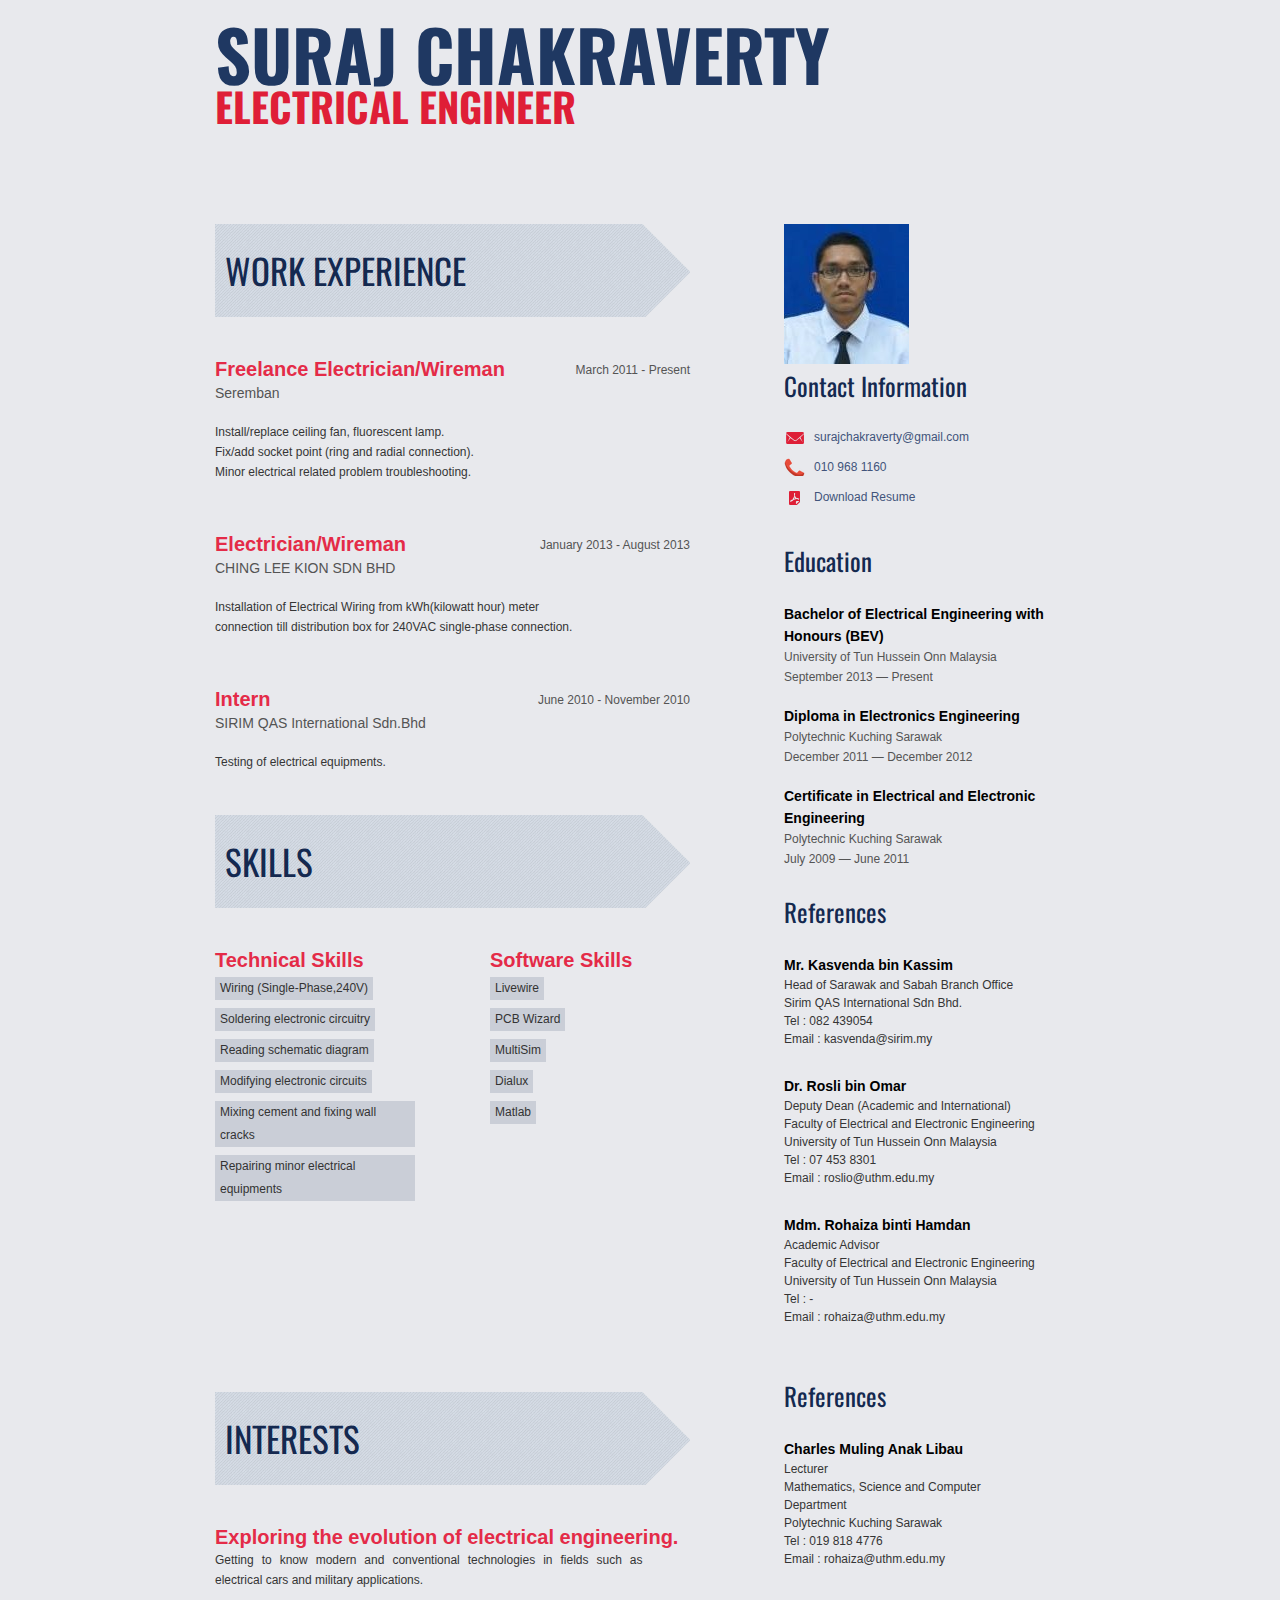
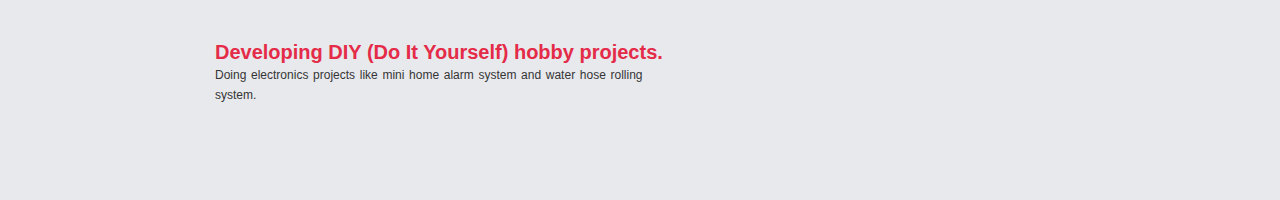
==== index - printer.html @ b9005442 "added index-printer" ====
<!DOCTYPE html>
<!--[if lt IE 7 ]><html class="ie ie6" lang="en"> <![endif]-->
<!--[if IE 7 ]><html class="ie ie7" lang="en"> <![endif]-->
<!--[if IE 8 ]><html class="ie ie8" lang="en"> <![endif]-->
<!--[if (gte IE 9)|!(IE)]><!-->
<html lang="en">
<!--<![endif]--><head>
    <meta charset="utf-8">
    <meta name="viewport" content="width=device-width, initial-scale=1, maximum-scale=1, user-scalable=0">	
    <title>Suraj Chakraverthy: My Resume</title>
    <meta name="description" content="" />
    <meta name="keywords" content="" />
    <meta name="robots" content="index,follow" />
    <link href="style/default.css" rel="stylesheet" type="text/css" media="screen" />
    <link href="http://fonts.googleapis.com/css?family=Oswald" rel="stylesheet" type="text/css" />
    <!--[if (gte IE 6)&(lte IE 8)]>
	<script type="text/javascript" src="js/html5.js"></script>
	<script type="text/javascript" src="js/selectivizr-min.js"></script>
	<link rel="stylesheet" href="css/ie_7.css" type="text/css" />
	<![endif]-->
    <script src="js/jQuery.min.js" type="text/javascript"></script>
    <script src="contact-form/contact-form.js" type="text/javascript"></script>
    <!-- Popup Contact Form -->
    <script src="js/popup.js" type="text/javascript"></script>
    <link rel="stylesheet" type="text/css" href="style/big.css" title="big" media="screen" />
    <link href="style/popup.css" rel="stylesheet" type="text/css" media="screen" />
</head>
<body>    <div id="mydiv" class="success" style="display: none;">
        Thank you for contacting me!
    </div>
    <div style="clear: both;">
    </div>
    <!--header start-->
    <header class="header">					<div class="headerwrapper">            <h1>SURAJ CHAKRAVERTY</h1>			<div class="clearfix"></div>			<h2>ELECTRICAL ENGINEER </h2>
        </div>		<div class="headerwrapper">                    </div>	</header>
    <!--header end-->
    <!--wrapper start-->
    <div id="wrapper">
        <!--contents start-->
        <section id="contents">
			<!--main start-->			<div id="main">			
				<!--section start-->
				<div class="section">									<h5>Work Experience</h5>									<!--work_item start-->					<div class="work_item">						<div class="year">March 2011 - Present</div>						<h3>Freelance Electrician/Wireman</h3>						<h6>Seremban</h6>						<br />						<p>Install/replace ceiling fan, fluorescent lamp.<br>						Fix/add socket point (ring and radial connection).<br>						Minor electrical related problem troubleshooting.</p>					</div>					<!--work_item end-->									<!--work_item start-->
					<div class="work_item">
						<div class="year">January 2013 - August 2013</div>
						<h3>Electrician/Wireman</h3>
						<h6>CHING LEE KION SDN BHD</h6>						<br />						<p>Installation of Electrical Wiring from kWh(kilowatt hour) meter						<br>connection till distribution box for 240VAC single-phase connection.</p>					</div>
					<!--work_item end-->    					<!--work_item start-->					<div class="work_item">						<div class="year">June 2010 - November 2010</div>						<h3>Intern</h3>						<h6>SIRIM QAS International Sdn.Bhd</h6>						<br />						<p>Testing of electrical equipments.						<br></p>					</div>					<!--work_item end-->					
				</div>
				<!--section end-->
				<div class="clearfix"></div>
				<br />				<!--section start-->				<div class="section">									<h5>Skills</h5>										<!--technical_skills start-->					<div class="skills">						<h3>Technical Skills</h3>						<ul>							<li>Wiring (Single-Phase,240V)</li>							<li>Soldering electronic circuitry</li>							<li>Reading schematic diagram</li>							<li>Modifying electronic circuits</li>							<li>Mixing cement and fixing wall cracks</li>							<li>Repairing minor electrical equipments</li>						</ul>						<br />					</div>					<!--technical_skills end-->					<!--software_skills start-->					<div class="skills software">						<h3>Software Skills</h3>						<ul> 							<li>Livewire</li>							<li>PCB Wizard</li>							<li>MultiSim</li>							<li>Dialux</li>							<li>Matlab</li>						 </ul>					</div>					<!--software_skills end-->				</div>				<!--section end-->										<div class="clearfix"></div>				<br /><br /><br /><br /><br /><br /><br /><br /><br />								<!--section start-->				<div class="section">									<h5>Interests</h5>									<!--work_item start-->					<div class="work_item">											<h3>Exploring the evolution of electrical engineering.</h3>						<p>Getting to know modern and conventional technologies in fields such as						electrical cars and military applications.</p>					</div>					<!--work_item end-->									<!--work_item start-->					<div class="work_item">						<h3>Developing DIY (Do It Yourself) hobby projects.</h3>						<p>Doing electronics projects like mini home alarm system 						and water hose rolling system.</p>					</div>					<!--work_item end-->				</div>				<!--section end-->					
			</div>
            <!--main end-->
			<!--sidebar start-->			<aside id="sidebar">			
				<!--section start-->				<div class="section">				<img src="images/me.jpg" alt="my-picture"/>					<h5>Contact Information</h5>										<!--Contact_Info_items start-->
					<div class="contact_Info_items">
						<ul>							<li class="msg_icon"><a href="#">surajchakraverty@gmail.com</a></li>							<li class="phone_icon"> <a href="#">010 968 1160</a></li>							<li class="pdf_icon"><a href="suraj-chakraverty-cv.pdf" download="Suraj-Chakraverty-CV">Download Resume</a></li>						</ul>					</div>
					<!--Contact_Info_items end-->					
				</div>
				<!--section end-->
				<!--section start-->
				<div class="section">									<h5>Education</h5>
					<!--education_items start-->
					<div class="education_items">					
						<h6 class="bold">Bachelor of Electrical Engineering with Honours (BEV)</h6>
						<p>University of Tun Hussein Onn Malaysia</p>
             			<p>September 2013 — Present	</p> 
						<br />
						<h6 class="bold">Diploma in Electronics Engineering</h6>						<p>Polytechnic Kuching Sarawak</p>						<p>December 2011 — December 2012</p> 						<br />						<h6 class="bold">Certificate in Electrical and Electronic Engineering</h6>						<p>Polytechnic Kuching Sarawak</p>
              			<p>July 2009 — June 2011</p>
											</div>
					<!--education_items end-->									</div>
				<!--section end-->
				<div class="clearfix"></div>
				<!--section start-->
				<div class="section">
					<h5>References</h5>										<!--references start-->
					<div class="references">
												<h6 class="bold">Mr. Kasvenda bin Kassim</h6>
						<ul>
						  <li>Head of Sarawak and Sabah Branch Office						  <br>Sirim QAS International Sdn Bhd.						  <br>Tel  : 082 439054						  <br>Email : kasvenda@sirim.my						  </li>
						</ul>						
						<br />						
						<h6 class="bold">Dr. Rosli bin Omar</h6>
						<ul>
						  <li>Deputy Dean (Academic and International)						  <br>Faculty of Electrical and Electronic Engineering						  <br>University of Tun Hussein Onn Malaysia						  <br>Tel : 07 453 8301						  <br>Email : roslio@uthm.edu.my						  </li>
						</ul>												<br />												<h6 class="bold">Mdm. Rohaiza binti Hamdan</h6>						<ul>
						  <li>Academic Advisor						  <br>Faculty of Electrical and Electronic Engineering						  <br>University of Tun Hussein Onn Malaysia						  <br>Tel : -						  <br>Email : rohaiza@uthm.edu.my						  </li>						</ul>						<br />									</div>
					<!--references end-->														<!--section start-->				<div class="section">					<h5>References</h5>										<!--references start-->					<div class="references">												<h6 class="bold">Charles Muling Anak Libau</h6>						<ul>						  <li>Lecturer						  <br>Mathematics, Science and Computer Department 						  <br>Polytechnic Kuching Sarawak 						  <br>Tel : 019 818 4776						  <br>Email : rohaiza@uthm.edu.my						  </li>            						</ul>											</div>					<!--references end-->									</div>				<!--section end-->				<div class="clearfix"></div>			</aside>			<!--sidebar end-->
			<div style="clear:both;"></div>
		</section>
        <!--contents end-->
    </div>
    <!--wrapper end-->
    <!-- Contact Form Start -->
    <div id="popupContact">
        <a id="popupContactClose">
            <img src="images/x.gif" alt="Close" /></a>
			<h2>Lets Meet!</h2>
        <p id="contactArea">
            <div id="contact-form">
                <form name="contact" action="//formspree.io/surajchakraverty@gmail.com" method="POST" onsubmit="return validateForm();">
                <table cellpadding="8" cellspacing="10">
                    <tr>
                        <td>
                            <label>
                                Your Name <span class="req">*</span></label>
                        </td>
                    </tr>
                    <tr>
                        <td>
                            <input type="text" id="sender_name" name="sender_name" required/>
                        </td>
                    </tr>
                    <tr>
                        <td>
                            <label>
                                Your E-Mail <span class="req">*</span></label>
                        </td>
                    </tr>
                    <tr>
                        <td>
                            <input type="email" id="sender_email" name="sender_email" required />
                        </td>
                    </tr>
                    <tr>
                        <td>
                            <label>
                                Message
                            </label>
                        </td>
                    </tr>
                    <tr>
                        <td>
                            <textarea required id="sender_message" name="sender_message" cols="" rows="" style="width: 380px;
                                height: 80px;"></textarea>
                        </td>
                    </tr>
                    <tr>
                        <td>
                            <input type="submit" name="submitForm" value="Submit" class="button m grey-gloss" />
                            <span id="bandar" style="display: none;">
                                <img src="images/loader.gif" alt="Progress indicator..." /></span>
                        </td>
                    </tr>
                    <tr>
                        <td colspan="4">
                            <p id="form_errors">
                            </p>
                            <p id="form_thanks">
                            </p>
                        </td>
                    </tr>
                </table>
                </form>
            </div>
        </p>
    </div>
    <div id="backgroundPopup">
    </div>
    <!-- Contact Form End -->
</body>
</html>
---- style/default.css ----
/*

CSS File TOC
------------------------

1. CSS Reset
2. Common
3. Header
   3.1 Contact Form
4. Contents
   4.1  Main Panel
   4.2  Sidebar Panel

*/



/*========================*/
/*===  1. CSS Reset    ===*/
/*========================*/


html, body, div, span, applet, object, iframe, h1, h2, h3, h4, h5, h6, p, blockquote, pre, a, abbr, acronym, address, big, cite, code, del, dfn, em, font, img, ins, kbd, q, s, samp, small, strike, strong, sub, sup, tt, var, dl, dt, dd, ol, ul, li, fieldset, form, label, legend, table, caption, tbody, tfoot, thead, tr, th, td {
	margin: 0;
	padding: 0;
	border: 0;
	outline: 0;
	font-weight: inherit;
	font-style: inherit;
	font-size: 100%;
	font-family: inherit;
	vertical-align: baseline;
}


/*========================*/
/*===  2. Common       ===*/
/*========================*/


#wrapper {
	width:850px;
	margin:0 auto;
	padding:0px 40px;
}

img {
	border:none;
}

p {
	font-size:12px;
	width:90%;
	text-align:justify;
	line-height:20px;
}

h1 {
	font-size:50px;
	text-align:left;
	float:left;
	font-weight:bold;
}

h2 {
	font-size:40px;
	text-align:left;
	font-weight:bold;
	line-height:50px;
}

h3 {
	font-size:20px;
	text-align:left;
	line-height:25px;
	font-weight:bold;
}

h4 {
	font-size:14px;
	text-align:left;
	line-height:22px;
}

h5 {
	font-size:18px;
	text-align:left;
	line-height:35px;
	font-weight:bold;
	text-indent:0px;
}

h6 {
	font-size:14px;
	text-align:left;
	line-height:22px;
	padding:0;
	margin:0;
}

a {
	text-decoration:none;
}

a:hover {
	text-decoration:underline;
}

p {
	font-size:12px;
	text-align:justify;
	line-height:20px;
	padding:0;
}

ul {
	list-style:none;
}

li {
	list-style:none;
	line-height:18px;
	font-size:12px;
	margin-bottom:9px;
}


.clearfix {
	visibility:hidden;
	clear:both;
	height:0;
}

.bold {
	font-weight:bold;
}

/*========================*/
/*===  3. Header       ===*/
/*========================*/

.header {
	width:100%;
	height:149px;
	margin:0 auto;
	line-height:35px;
}

.headerwrapper {
	width:850px;
	display:block;
	margin:0 auto;
	padding:36px 0px 0px 0px;
	height:113px;
	margin:0 auto;
}


/*===========================*/
/*===  3.1 Contact Form   ===*/
/*===========================*/ 

#contact-form {
}

#form_errors {
	font-family:Tahoma, Helvetica, sans-serif;
	font-size:12px;
	color:#FFBFBF;
	width:200px;
}

#form_thanks {
	font-family:Tahoma, Helvetica, sans-serif;
	font-size:12px;
	color:#E5FFBF;
}

#contact-form label {
	font-family:Tahoma, Helvetica, sans-serif;
	font-size:12px;
}

#contact-form input[type=text], #contact-form textarea {
	display:inline-block;
	outline:0 none;
	height:32px;
	width:180px;
	margin:0;
	padding:8px 10px;
	overflow:hidden;
	border:1px solid;
	font:9pt/100% Arial, Helvetica, sans-serif;
	color:#777;
	text-shadow:1px 1px 0px #fff;
	text-overflow:ellipsis;
	white-space:nowrap;
	-moz-border-radius:5px;
	-webkit-border-radius:5px;
	border-radius:5px;
	background:#f5f5f5;
	background:-moz-linear-gradient(top, #fafafa 0%, #eee 100%);
	background:-webkit-gradient(linear, left top, left bottom, color-stop(0%, #fafafa), color-stop(100%, #f5f5f5));
filter:progid:DXImageTransform.Microsoft.gradient(startColorstr='#fafafa', endColorstr='#f5f5f5', GradientType=0);
	border-color:#ccc;
	-moz-box-shadow:0px 0px 1px #fff inset;
	-webkit-box-shadow:0px 0px 1px #fff inset;
	box-shadow:0px 0px 1px #fff inset;
	-moz-box-sizing:border-box;
	-webkit-box-sizing:border-box;
	box-sizing:border-box;
}

.grey-gloss {
	color:#666;
	background: #f6f6f6;
	background: -moz-linear-gradient(top, #f7f7f7, #e1e1e1 50%, #d6d6d6 51%, #b8b8b8);
	background: -webkit-gradient(linear, left top, left bottom, color-stop(0, #f7f7f7), color-stop(.5, #e1e1e1), color-stop(.5, #d6d6d6), to(#b8b8b8));
	/*text-shadow*/
	text-shadow: 0 1px 0px #f6f6f6;
	/*Box Shadow*/
	-moz-box-shadow: 0px -1px 0px #fafafa, 0px 1px 0px #9a9a9a, 0px 3px 3px rgba(0, 0, 0, .25);
	-webkit-box-shadow: 0px -1px 0px #fafafa, 0px 1px 0px #9a9a9a, 0px 3px 3px rgba(0, 0, 0, .25);
	box-shadow: 0px -1px 0px #fafafa, 0px 1px 0px #9a9a9a, 0px 3px 3px rgba(0, 0, 0, .25);
}
.grey-gloss:hover {
	color:#606060;
	background: #c8c8c8;
	background: -moz-linear-gradient(top, #ebebeb, #d0d0d0 50%, #c6c6c6 51%, #a3a3a3);
	background: -webkit-gradient(linear, left top, left bottom, color-stop(0, #ebebeb), color-stop(.5, #d0d0d0), color-stop(.5, #c6c6c6), to(#a3a3a3));
	text-shadow: 0 1px 0px #f0f0f0;
}
.grey-gloss:active {
	color:#999;
	background: #b8b8b8;
	background: -moz-linear-gradient(top, #d6d6d6, #bebebe 50%, #b7b7b7 51%, #9e9e9e);
	background: -webkit-gradient(linear, left top, left bottom, color-stop(0, #d6d6d6), color-stop(.5, #bebebe), color-stop(.5, #b7b7b7), to(#9e9e9e));
	/*text-shadow*/
	text-shadow: 0 1px 0px #cacaca;
	/*Box Shadow*/
	-moz-box-shadow: 0px -1px 0px #999, 0px 1px 0px #e2e2e2, 0px 3px 3px rgba(0, 0, 0, 0);
	-webkit-box-shadow: 0px -1px 0px #999, 0px 1px 0px #e2e2e2, 0px 3px 3px rgba(0, 0, 0, 0);
	box-shadow: 0px -1px 0px #999, 0px 1px 0px #e2e2e2, 0px 3px 3px rgba(0, 0, 0, 0);
}
.button {
	font-size: 12px;
	-moz-border-radius: 3px;
	-webkit-border-radius: 3px;
	border-radius: 3px;
	margin: 0 4px;
	padding: 9px 13px;
	font-family: Arial, Helvetica, sans-serif;
	text-align: center;
	position: relative;
	overflow: hidden;
	cursor: pointer;
	border: none;
	outline: none;
	display: -moz-inline-stack;
	display: inline-block;
	vertical-align: bottom;
	zoom: 1;
	-moz-border-radius: 4px;
	-webkit-border-radius: 4px;
	border-radius: 4px;
	-moz-box-shadow: 0 1px 3px rgba(0, 0, 0, .25);
	-webkit-box-shadow: 0 1px 3px rgba(0, 0, 0, .25);
	box-shadow: 0 1px 3px rgba(0, 0, 0, .25);
}


/*===========================*/
/*===  4. Contents        ===*/
/*===  4.1 Main Panel     ===*/
/*===========================*/

#contents {
	width:100%;
	padding:75px 0px 70px 0px;
}

#main {
	width:475px;
	float:left;
	/* Change Float:left to Float:right for layout 2 */
}

.section {
	width:100%;
	float:left;
	padding:0px 0px 0px 0px;
}

.work_item {
	width:100%;
	float:left;
	padding:25px 0px 25px 0px;
}

.portfolio_item {
	width:100%;
	float:left;
	padding:25px 0px 25px 0px;
}

.year {
	font-size:12px;
	text-align:left;
	float:right;
	padding-top:6px;
}

.tag {
	width:60px;
	height:21px;
	line-height:22px;
	float:right;
	font-size:9px;
	text-align:center;
}

.winner_tag {
	width:55px;
	height:21px;
	line-height:21px;
	float:right;
	font-size:10px;
	text-indent:14px;
	text-align:center;
}

/*===========================*/
/*===  4.2 Sidebar Panel  ===*/
/*===========================*/

#sidebar {
	width:260px;
	float:left;
	margin-left:94px;
	/* Change margin-left:94px; to margin-right:94px; for layout 2 */
}

.contact_Info_items {
	width:100%;
	float:left;
	padding:25px 0px 25px 0px;
}

.contact_Info_items ul {
	list-style:none;
}

.contact_Info_items ul li {
	list-style:none;
	line-height:18px;
	font-size:12px;
	padding-left:30px;
	margin-bottom:12px;
}


.msg_icon {
	background:url(../images/msg.png) no-repeat;
}

.pdf_icon {
	background:url(../images/pdf.png) no-repeat;
}

.education_items {
	width:100%;
	float:left;
	padding:25px 0px 25px 0px;
}

.skills {
	float:left;
	width:200px;
	padding:25px 0px 25px 0px;
}

.skills ul {
	float:left;
	list-style:none;
}

.skills ul li {
	float:left;
	display:block;
	clear:both;
	line-height:15px;
	padding:0;
	margin:0;
	line-height:23px;
	list-style:none;
}

.software {
	float:right;
}

.references {
	width:100%;
	padding:25px 0px 25px 0px;
}


/* Email Notification */

.success {
	font-family:Tahoma, Arial; font-size:12px;

	position:absolute;
	margin:30px 0px 0px 400px;
  
   background-color: #ECFFAA;
    background-image: url("../images/accept.png");
    background-position: 15px center;
    background-repeat: no-repeat;
    border: 2px solid #99C600;
	
	border-radius: 4px 4px 4px 4px;
    clear: both;
    cursor: pointer;
  
    line-height: 40px;
  	 height: 40px;
    padding: 10px 20px 10px 60px;
	width:600px;
 
}
---- style/big.css ----
/*

CSS File TOC
------------------------

1. Common
2. Header
3. Theme Specific Content Styles

*/


/*========================*/
/*===  1. Common    ===*/
/*========================*/

body {
	font-family: Arial, Helvetica, sans-serif;
	background-color:#e8e9ed;
	color:#353535;
}

#wrapper {
	margin:0 auto;
}

a {
	color:#42547b;
}

a:hover {
color:#000;
}

@font-face {
	font-family:"Humnst777 Blk BT";
	src: url(Hum777k.html);
}

@font-face {
	font-family:"Humnst777 BT";
	src: url(Hum777Bd.html);
}

@font-face {
	font-family:"Freehand575 BT";
	src: url(Freeh575.html);
}

@font-face {
	font-family:"Glowworm";
	src: url(http://egrappler.com/html5-cv-resume-template/style/GLOWWORM.ttf);
}

h1 {
	color:#1f3862;
	font-family: 'Oswald';
	text-transform: uppercase;
	font-weight:bold;
	font-size:70px;
	
}

h2 {
	color:#DF1E37;
	font-family: 'Oswald';
	margin-top:10px;
}

h3 {
	color:#e42b48;
	font-family: Helvetica, sans-serif;
}

h4 {
	color:#b45a09;
	font-weight:normal;
}

h5 {
	
	color:#142950;
	font-family: 'Oswald';
	font-weight:normal;
	font-size:25px;
}

#main h5 {
	color:#142950; 
	background: url(../images/section-bg.png) no-repeat;
	font-family: 'Oswald';
	text-transform: uppercase;
	height: 93px;
	width: 610px;
	line-height: 93px;
	font-size:35px;
	padding-left:10px;
	margin-bottom:15px;
}

#main h5:hover {
background: url(../images/section-bg-hover.png) no-repeat; color:#1f3862; text-shadow: 2px 2px 0 #ffffff;
}



h6 {
	font-family:Tahoma, Geneva, sans-serif;
	color:#545454;
	font-weight:normal;
}


/*========================*/
/*===  2. Header    ===*/
/*========================*/


.header {
	
}

#topPanel {
	background-color: #1f3862 !important;
	border-bottom:1px solid #000;
}
#topPanelHandle {
	background-color:#1f3862 !important;
}


/*===============================================*/
/*===    3. Theme Specific Content Styles     ===*/
/*===============================================*/

.education_items h6, .references h6 {
	color:#000;
}
.education_items p {
	color:#545454;
}
li {
	font-family:Tahoma, Geneva, sans-serif;
}
p {
	font-family:Tahoma, Geneva, sans-serif;
}
.year {
	color:#545454;
}

.tag {
	color:#fff;
	background:#5fb053;
	font-family:Tahoma, Geneva, sans-serif;
	background:url(../images/tag-big.png) no-repeat !important;
}
.winner_tag {
	color:#FFF;
	font-family:Tahoma, Geneva, sans-serif;
	background:url(../images/winner-big.png) no-repeat !important;
}


.msg_icon {
	background:url(../images/msg-big.png) no-repeat;
}
.phone_icon {
	background:url(../images/phone-big.png) no-repeat;
}

.pdf_icon {
	background:url(../images/pdf-big.png) no-repeat;
}

.skills li{background-color:#caced7; padding:0px 5px !important; margin:4px 0px !important; color: #333; }
.skills li:hover{background-color:#1f3862; color:#fff;}
---- style/popup.css ----
@charset "utf-8";
/* CSS Document */


#backgroundPopup{  
display:none;  
position:fixed;  
_position:absolute; /* hack for internet explorer 6*/  
height:100%;  
width:100%;  
top:0;  
left:0;  
background:#000000;  
border:1px solid #545454;  
z-index:1;  
}  
#popupContact{  
display:none;  
position:fixed;  
_position:absolute; /* hack for internet explorer 6*/  
height:384px;  
width:408px;  
background:#FFFFFF;  
border:6px solid #292929;  
z-index:2;  
padding:12px;  
font-size:13px;  
}  
#popupContact h2{  
font-family:Helvetica, Arial, Tahoma;
text-align:left;  
color:#292929;  
font-size:22px;  
font-weight:700;  
margin-bottom:20px;  
line-height:20px;
border-bottom:1px solid #e6e6e6; padding:10px;
text-shadow:none;
}  
#popupContactClose{  
 
right:6px;  
top:4px;  
position:absolute;  
color:#6fa5fd;  
font-weight:700;  
display:block;  
}  

#popupContactClose img{margin-right:20px; margin-top:23px;}

a{
cursor: pointer;
text-decoration:none;
}
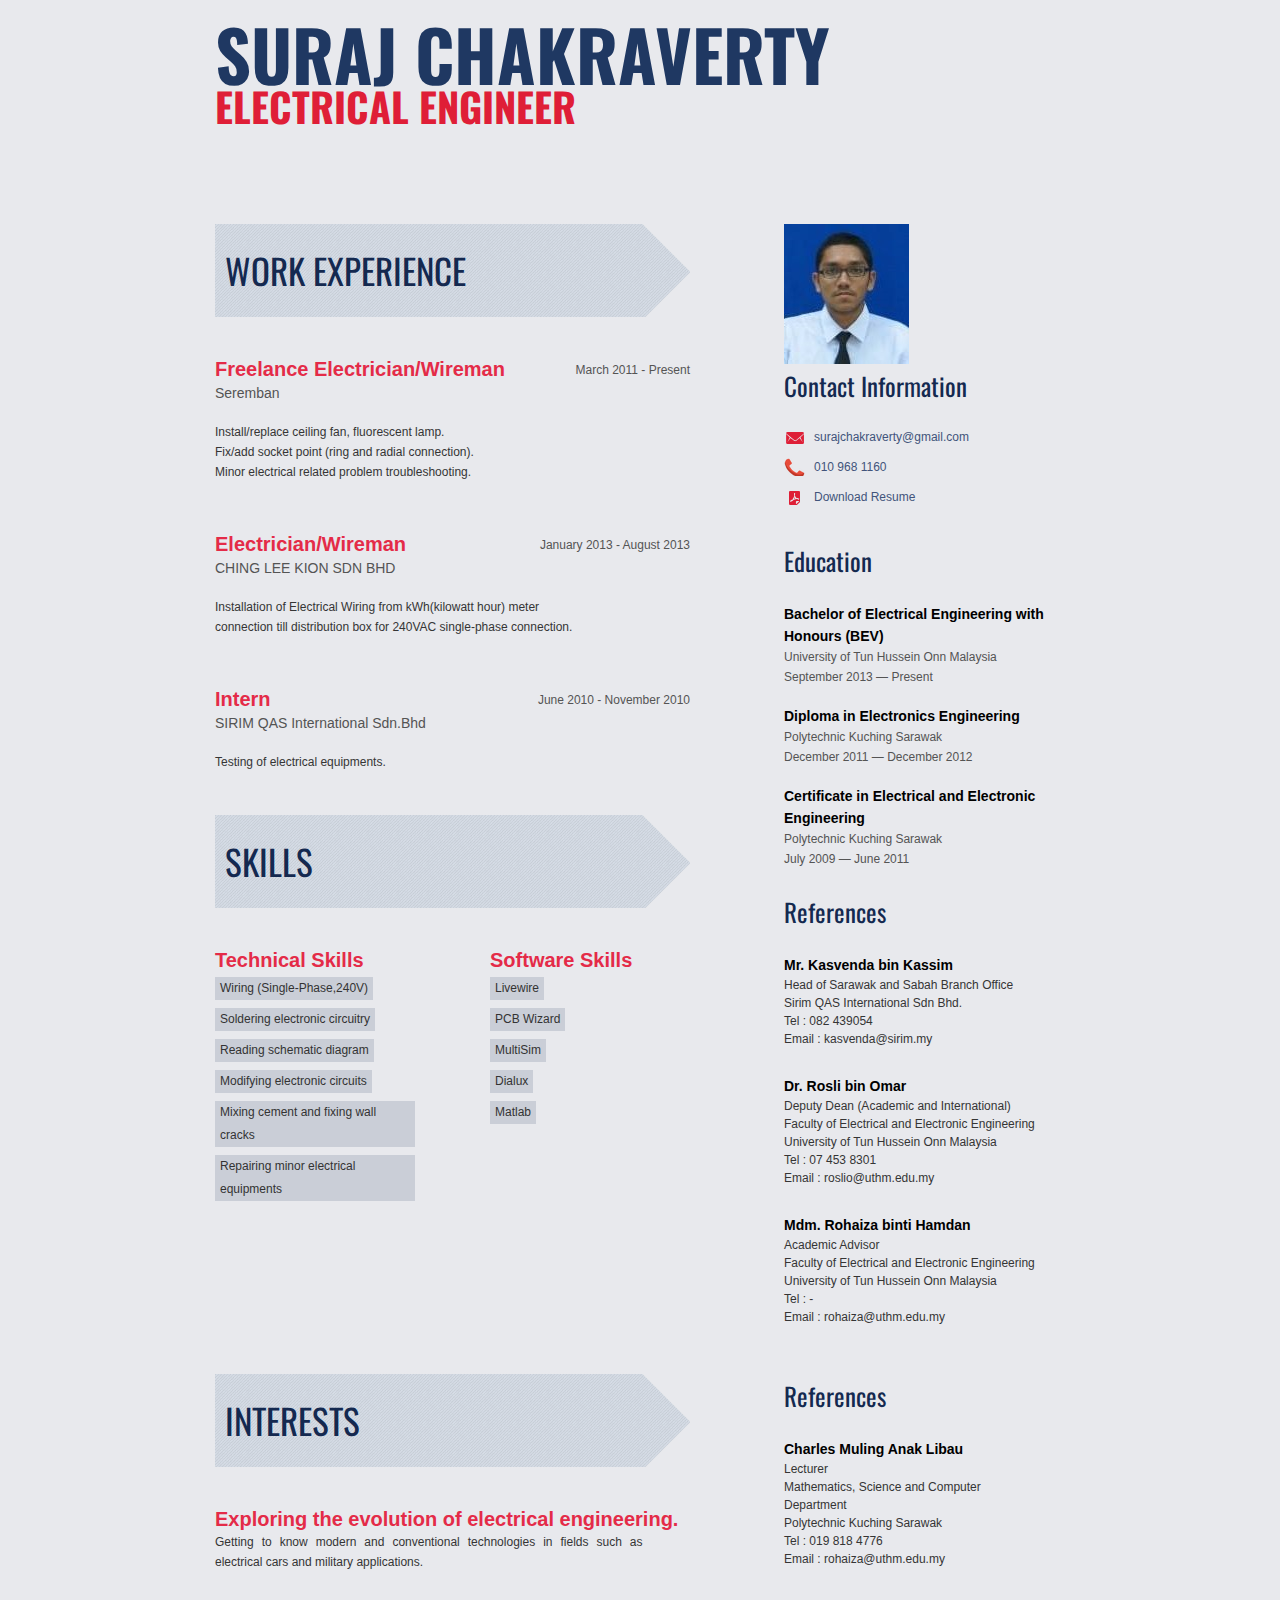
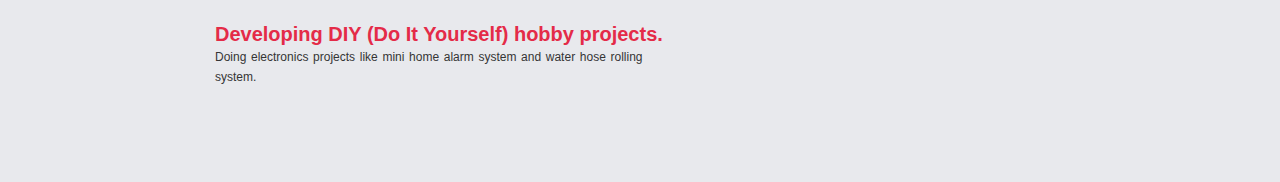
==== commit 047a61d2: "minor changes" ====
--- a/index - printer.html
+++ b/index - printer.html
@@ -172,7 +172,7 @@
 				<!--section end--> 						 				<div class="clearfix"></div>-				<br /><br /><br /><br /><br /><br /><br /><br /><br />+				<br /><br /><br /><br /><br /><br /><br /><br /> 				 				<!--section start--> 				<div class="section">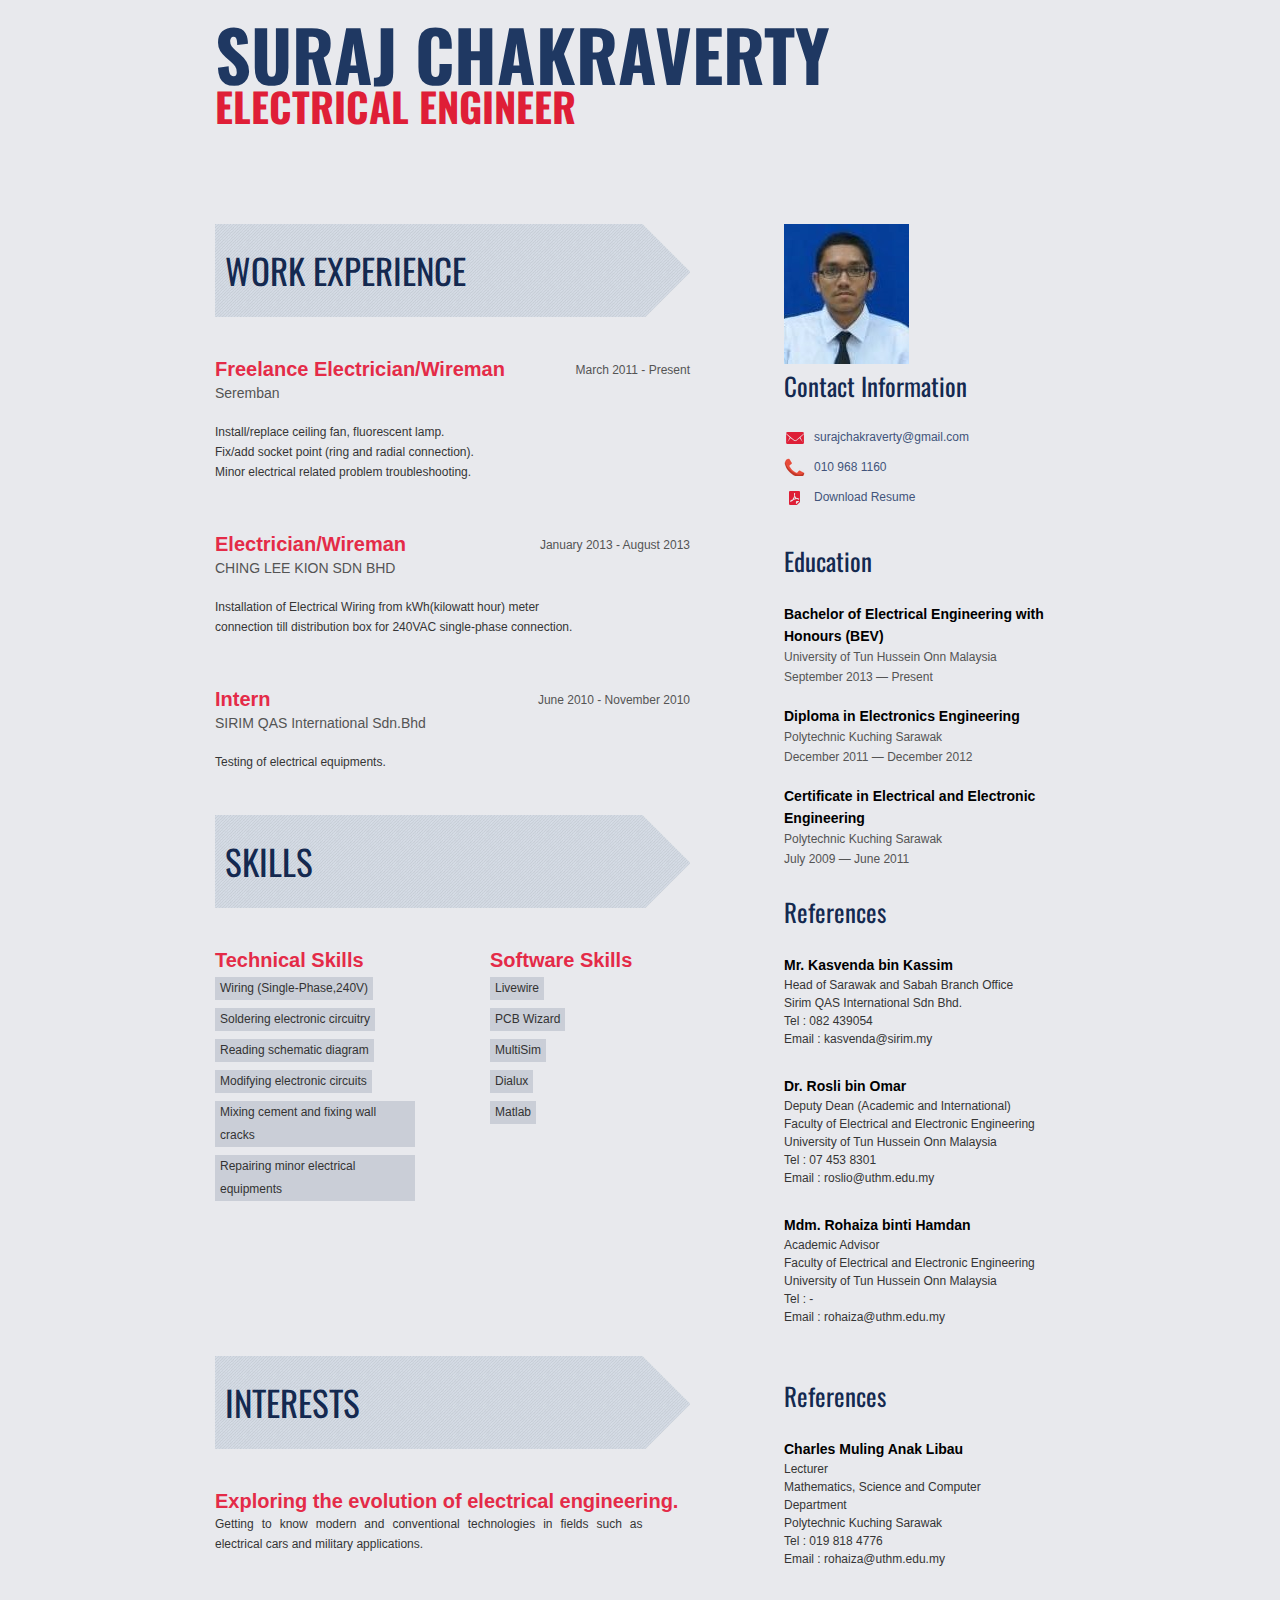
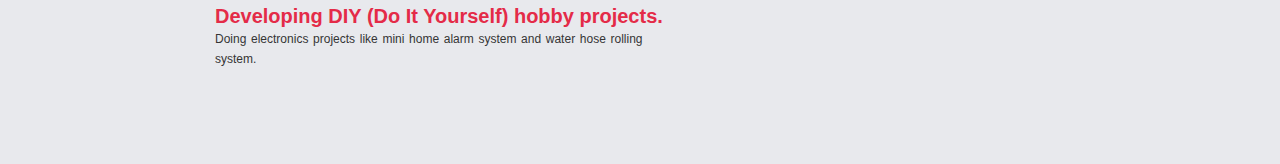
==== commit e9c98808: "minor changes" ====
--- a/index - printer.html
+++ b/index - printer.html
@@ -172,7 +172,7 @@
 				<!--section end--> 						 				<div class="clearfix"></div>-				<br /><br /><br /><br /><br /><br /><br /><br />+				<br /><br /><br /><br /><br /><br /><br /> 				 				<!--section start--> 				<div class="section">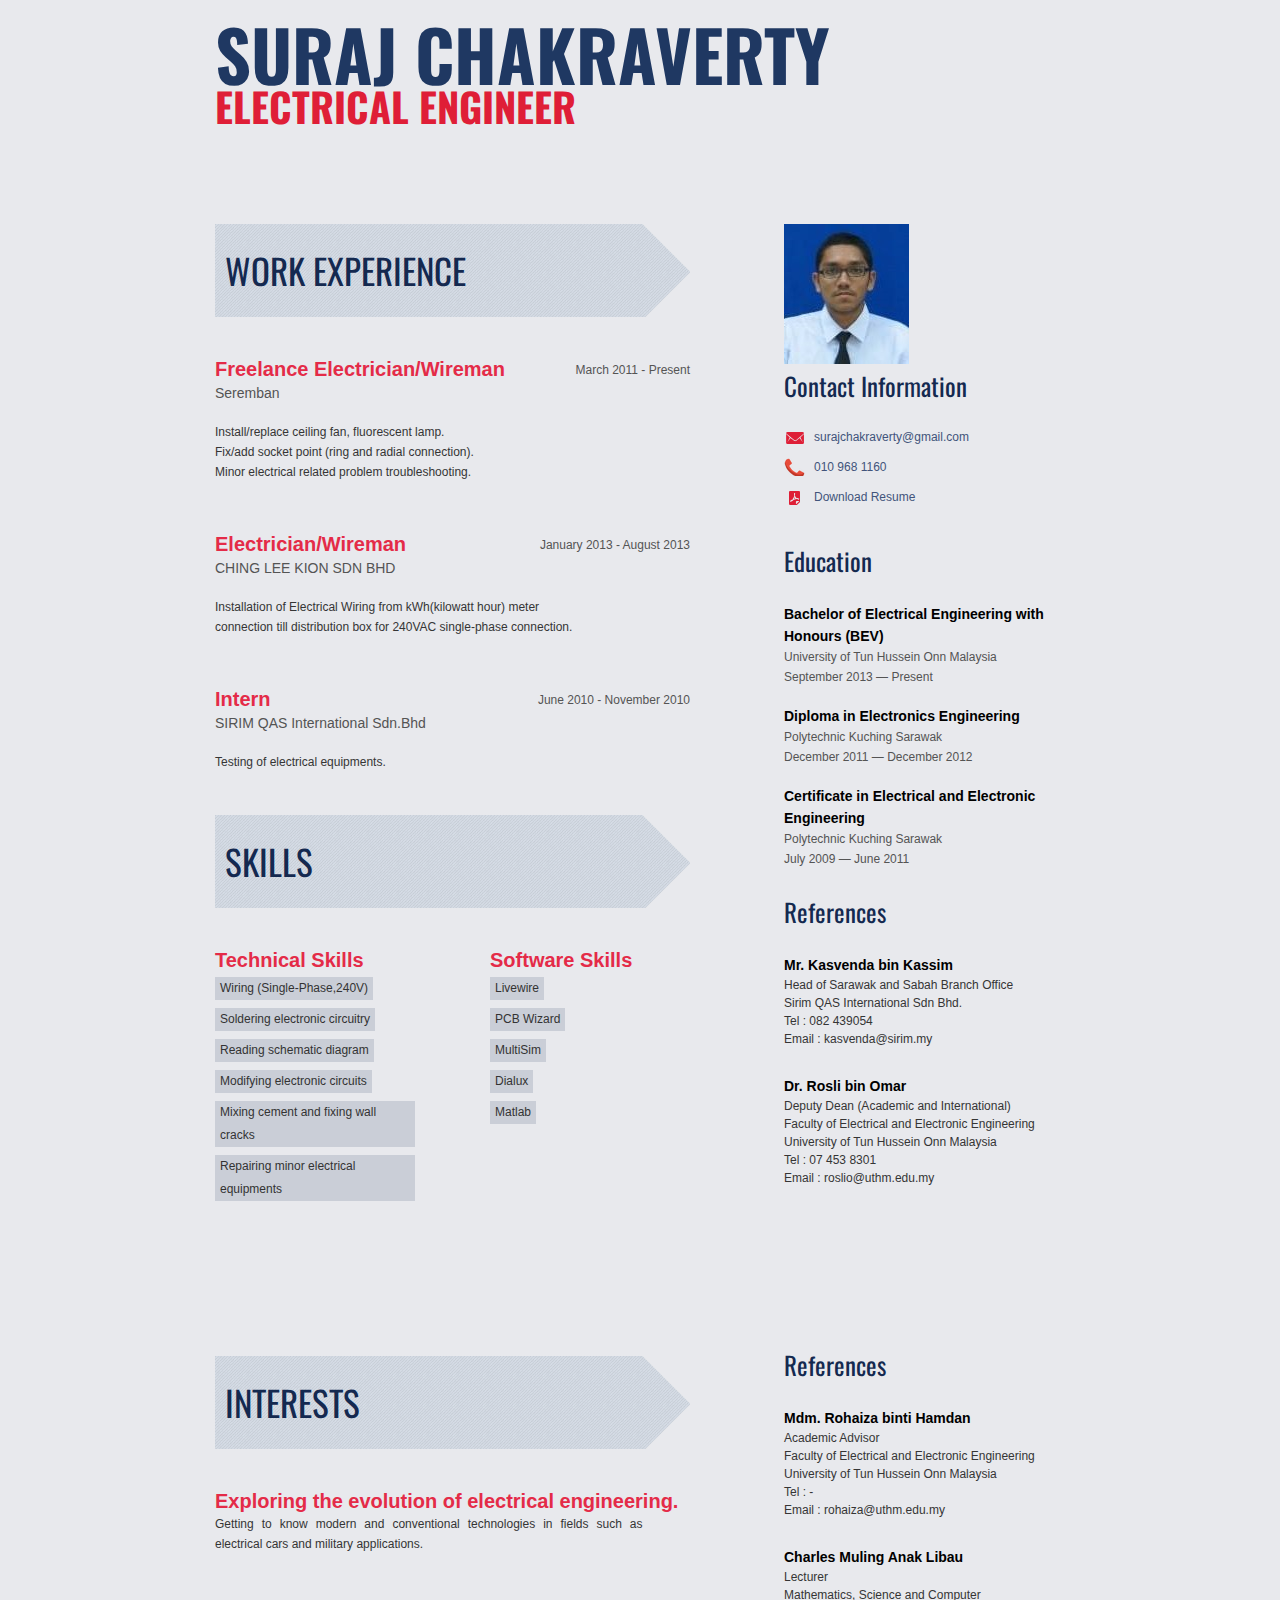
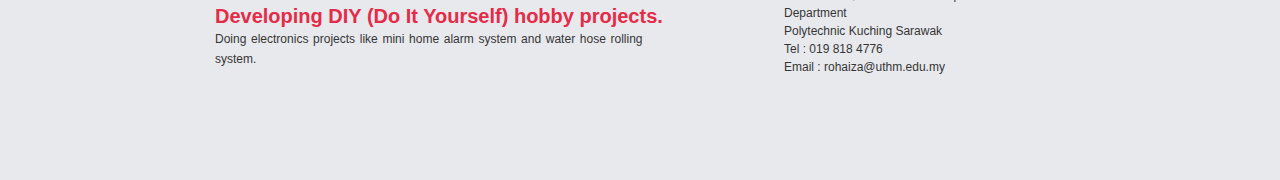
==== commit 3c10d1d0: "minor changes" ====
--- a/index - printer.html
+++ b/index - printer.html
@@ -281,10 +281,21 @@
 						  </li>
 						</ul> 						-						<br />-						+						<br /><br /><br /><br /><br /><br /><br />+								+					</div>
+					<!--references end-->+					+									<!--section start-->+				<div class="section">++					<h5>References</h5>+					+					<!--references start-->+					<div class="references">+				 						<h6 class="bold">Mdm. Rohaiza binti Hamdan</h6>-						<ul>
+						<ul> 						  <li>Academic Advisor 						  <br>Faculty of Electrical and Electronic Engineering 						  <br>University of Tun Hussein Onn Malaysia@@ -292,17 +303,7 @@
 						  <br>Email : rohaiza@uthm.edu.my 						  </li> 						</ul>-						<br />				-					</div>
-					<!--references end-->-					-									<!--section start-->-				<div class="section">--					<h5>References</h5>-					-					<!--references start-->-					<div class="references">+						<br />	 						 						<h6 class="bold">Charles Muling Anak Libau</h6> 						<ul>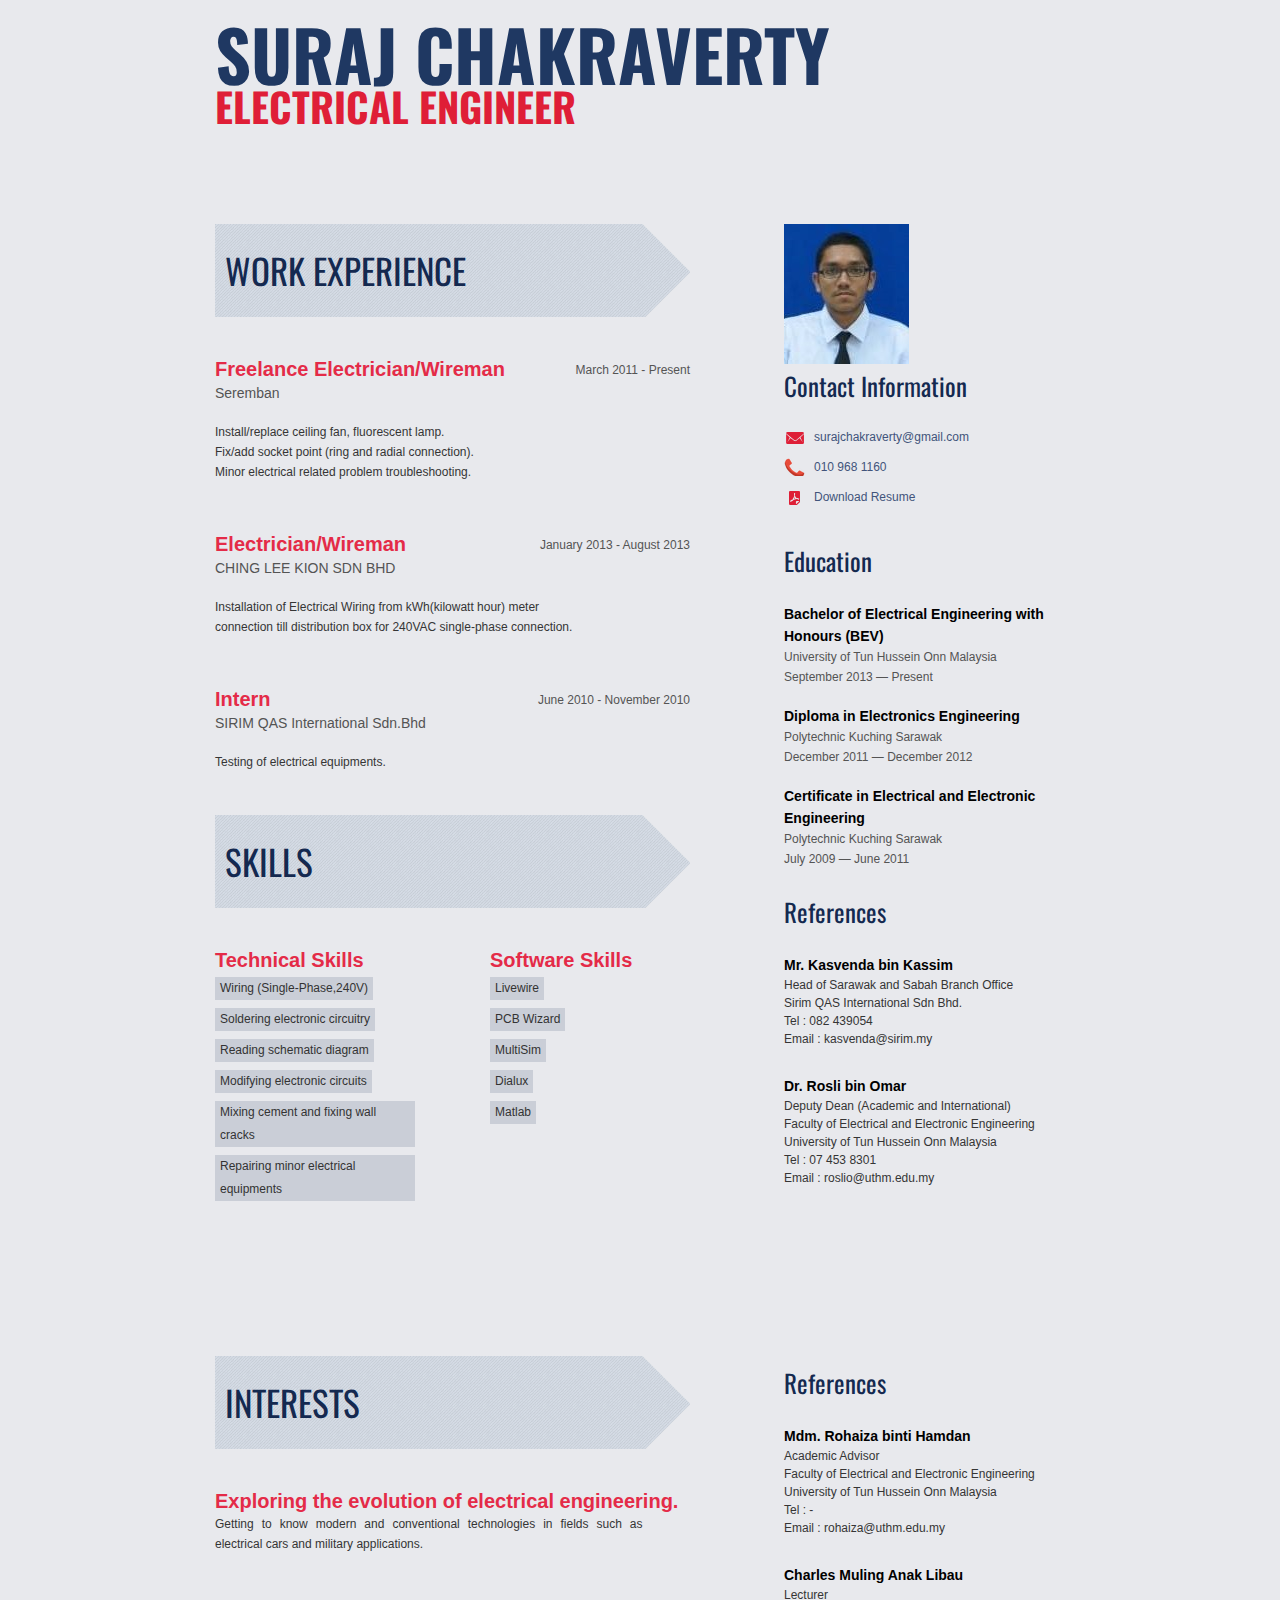
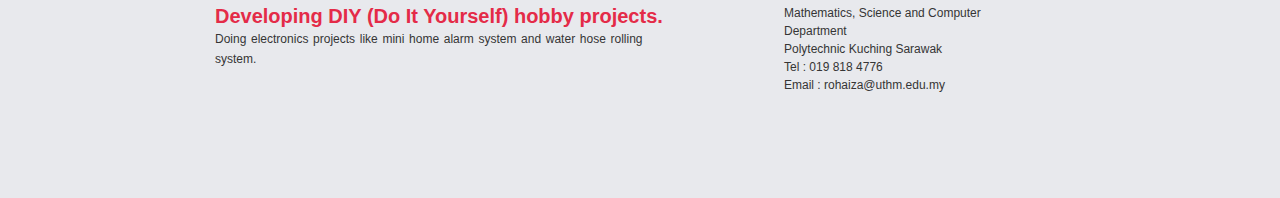
==== commit a0977acf: "minor changes" ====
--- a/index - printer.html
+++ b/index - printer.html
@@ -281,7 +281,7 @@
 						  </li>
 						</ul> 						-						<br /><br /><br /><br /><br /><br /><br />+						<br /><br /><br /><br /><br /><br /><br /><br /> 								 					</div>
 					<!--references end-->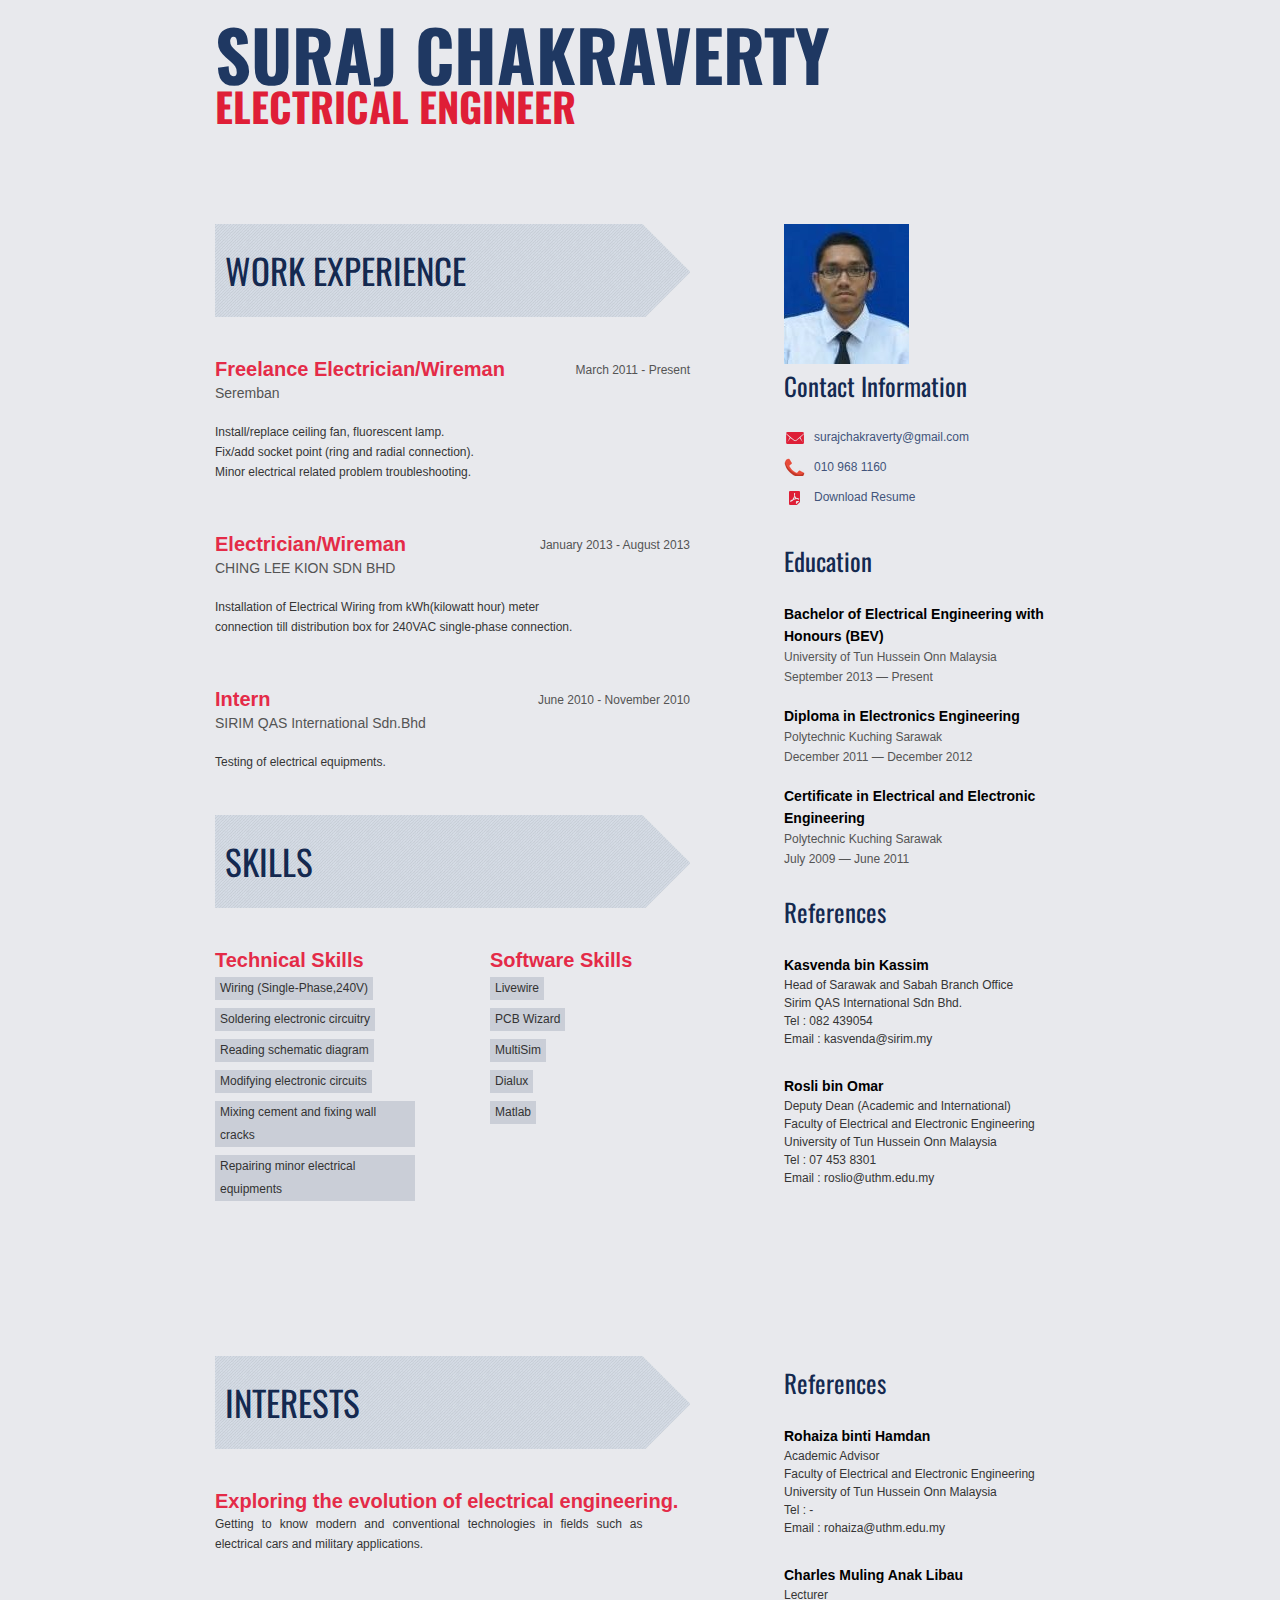
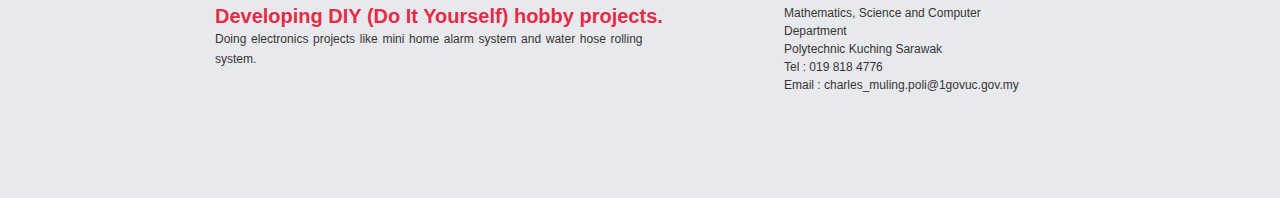
==== commit 35562d50: "fixed mr charles email" ====
--- a/index - printer.html
+++ b/index - printer.html
@@ -260,7 +260,7 @@
 					<!--references start-->
 					<div class="references">
 						-						<h6 class="bold">Mr. Kasvenda bin Kassim</h6>
+						<h6 class="bold">Kasvenda bin Kassim</h6>
 						<ul>
 						  <li>Head of Sarawak and Sabah Branch Office 						  <br>Sirim QAS International Sdn Bhd.@@ -271,7 +271,7 @@
 						
 						<br /> 						
-						<h6 class="bold">Dr. Rosli bin Omar</h6>
+						<h6 class="bold">Rosli bin Omar</h6>
 						<ul>
 						  <li>Deputy Dean (Academic and International) 						  <br>Faculty of Electrical and Electronic Engineering@@ -294,7 +294,7 @@
 					<!--references start--> 					<div class="references"> 				-						<h6 class="bold">Mdm. Rohaiza binti Hamdan</h6>+						<h6 class="bold">Rohaiza binti Hamdan</h6> 						<ul> 						  <li>Academic Advisor 						  <br>Faculty of Electrical and Electronic Engineering@@ -311,7 +311,7 @@
 						  <br>Mathematics, Science and Computer Department  						  <br>Polytechnic Kuching Sarawak  						  <br>Tel : 019 818 4776-						  <br>Email : rohaiza@uthm.edu.my+						  <br>Email : charles_muling.poli@1govuc.gov.my 						  </li>             						</ul> 						